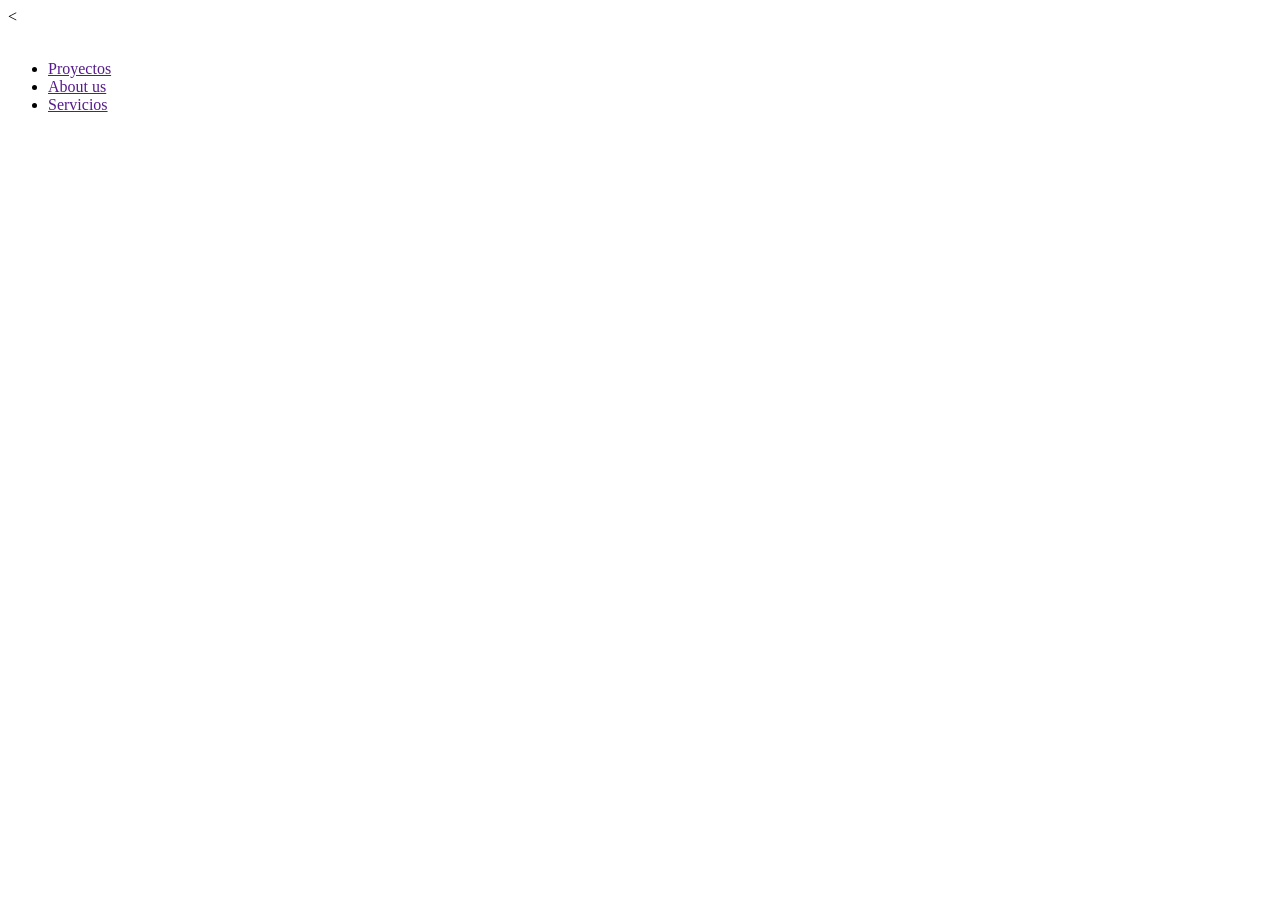
==== proyectos.html @ 9b1d8267 "Primer commit con lo que tengo de bocetos pero aún no completo" ====
<!DOCTYPE html>
<html lang="es">
<head>
	<<meta charset="UTF-8">
	<meta name="viewport" content="width=device-width, initial-scale=1.0">
	<meta name="author" content="Stephany Estevez, Nadine Mota">
	<meta name="description" content="">
	<meta name="keywords" content="">
	<title>Proyectos - Reformas Sebastian Estevez</title>
</head>
<body>
	<header>
		<div class="header-pc-uno">
			<div class="logo-pc-nav">
				<img src="" alt="">
			</div>
			<div class="header-pc-nav">
				<nav>
					<ul>
						<li><a href="">Proyectos</a></li>
						<li><a href="">About us</a></li>
						<li><a href="">Servicios</a></li>
					</ul>
				</nav>
			</div>
		</div>
		<div class="header-pc-dos">
			<h1></h1>
			<h2></h2>
		</div>
	</header>
	<main class="main main_proyectos">
		<div class="principal_proyectos principal_proyectos_uno">
			<div class="proyectos_antes_container">
				<h3></h3>
				<div></div>
			</div>
			<div class="proyectos_despues_container">
				<h3></h3>
				<div></div>
			</div>
		</div>
		<div class="principal_proyectos principal_proyectos_dos">
			<h3></h3>
			<div class="proyectos_proyectos_padre">
				<div>
					<div class="proyectos_proyects_hijos proyectos_proyects1"></div>
					<div class="proyectos_proyects_hijos proyectos_proyects2"></div>
				</div>
				<div>
					<div class="proyectos_proyects_hijos proyectos_proyects3"></div>
					<div class="proyectos_proyects_hijos proyectos_proyects4"></div>
				</div>
			</div>
		</div>
	</main>
	<footer>
		<div class="redes_sociales_footer">
			<a href=""></a>
			<a href=""></a>
			<a href=""></a>
		</div>
		<h4></h4>
		<div>
			
		</div>
		<p><small></small></p>
	</footer>
</body>
</html>
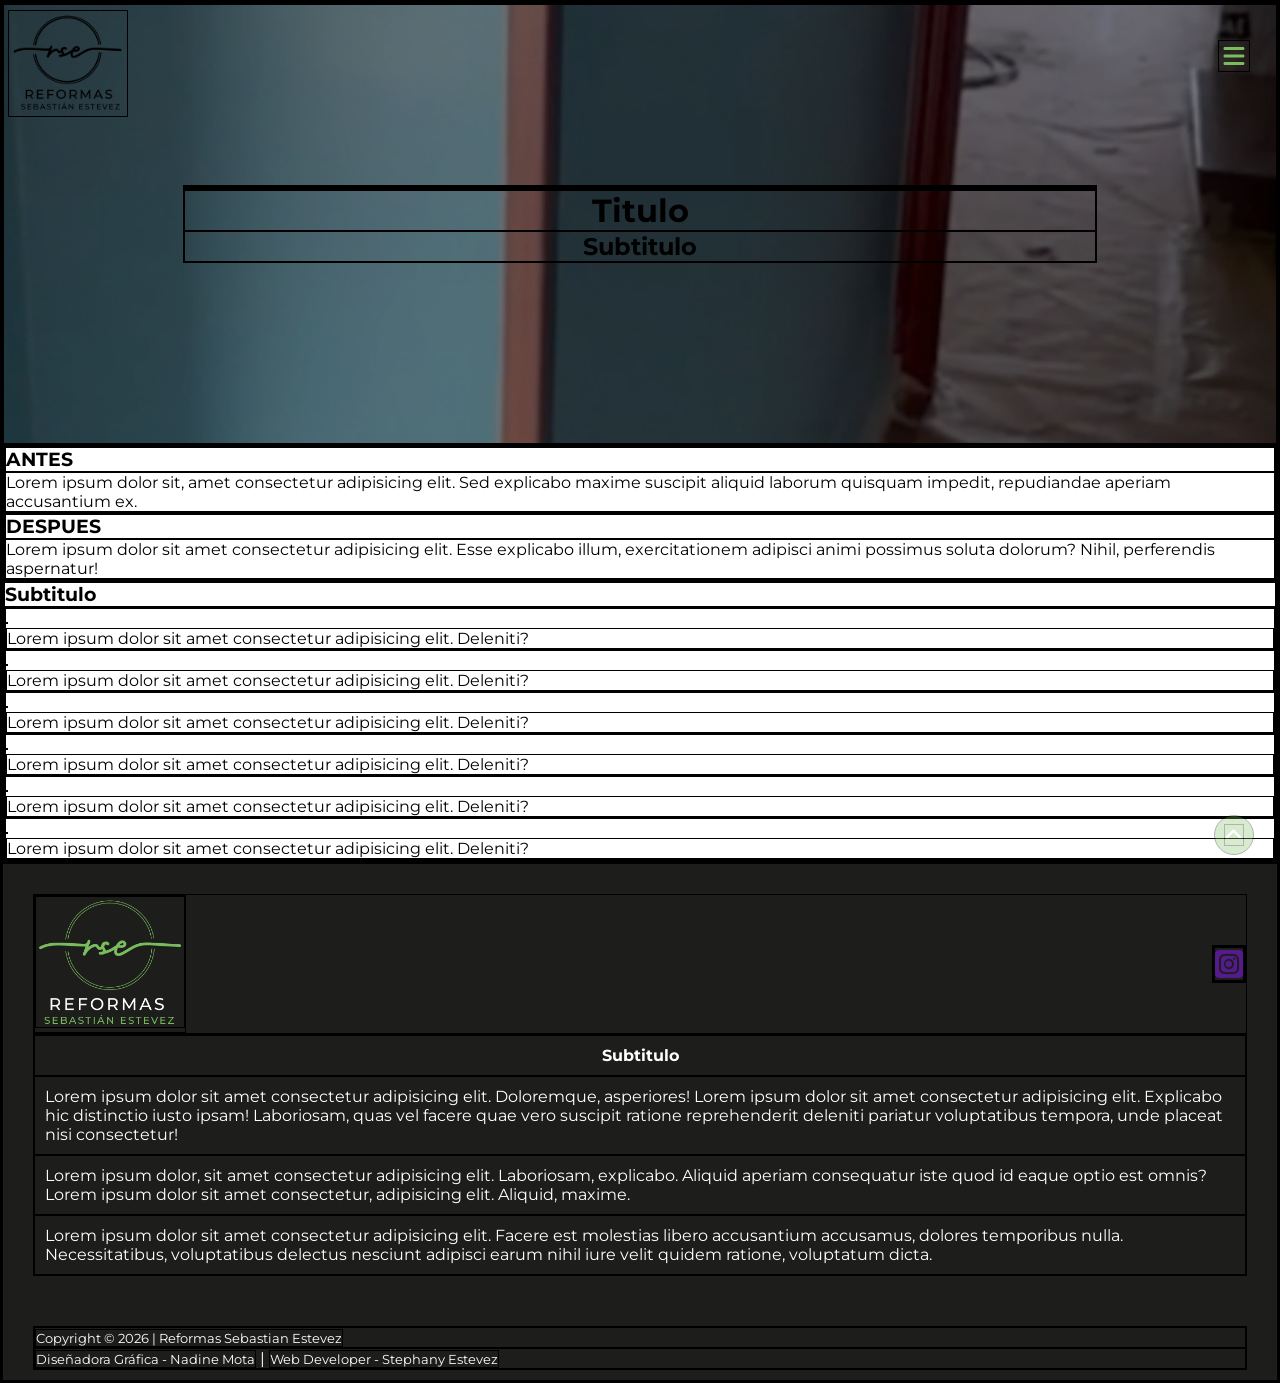
==== commit ffd06e87: "proyectos, ir verificando avance" ====
--- a/proyectos.html
+++ b/proyectos.html
@@ -1,70 +1,115 @@
 <!DOCTYPE html>
 <html lang="es">
 <head>
-	<<meta charset="UTF-8">
+	<meta charset="UTF-8">
 	<meta name="viewport" content="width=device-width, initial-scale=1.0">
 	<meta name="author" content="Stephany Estevez, Nadine Mota">
 	<meta name="description" content="">
 	<meta name="keywords" content="">
-	<title>Proyectos - Reformas Sebastian Estevez</title>
+	<title>Reformas Sebastian Estevez</title>
+	<link rel="stylesheet" href="./css/style.css">
+	<script src="https://code.jquery.com/jquery-3.7.1.min.js"></script>
+	<link rel="stylesheet" href="https://cdnjs.cloudflare.com/ajax/libs/font-awesome/6.5.0/css/all.min.css">
 </head>
 <body>
-	<header>
-		<div class="header-pc-uno">
-			<div class="logo-pc-nav">
+<!-- MENU MOVIL container -->
+<div class="menu_container">
+	<!-- Bars menu button -->
+	<svg class="bars" xmlns="http://www.w3.org/2000/svg" height="32" width="32" viewBox="0 0 640 640"><path d="M96 160C96 142.3 110.3 128 128 128L512 128C529.7 128 544 142.3 544 160C544 177.7 529.7 192 512 192L128 192C110.3 192 96 177.7 96 160zM96 320C96 302.3 110.3 288 128 288L512 288C529.7 288 544 302.3 544 320C544 337.7 529.7 352 512 352L128 352C110.3 352 96 337.7 96 320zM544 480C544 497.7 529.7 512 512 512L128 512C110.3 512 96 497.7 96 480C96 462.3 110.3 448 128 448L512 448C529.7 448 544 462.3 544 480z"/></svg>
+	<!-- Fin Bars menu button -->
+	<nav class="menu_movil">
+		<div class="header_de_menu">
+			<div class="logo_menu_container">
+				<img src="./img/logo/reformas-sebastian-estevez-logo.png" alt="Logo de Reformas Sebastian Estevez" class="logo_en_menu">
+				<svg class="times" xmlns="http://www.w3.org/2000/svg" height="32" width="32" viewBox="0 0 640 640"><path d="M183.1 137.4C170.6 124.9 150.3 124.9 137.8 137.4C125.3 149.9 125.3 170.2 137.8 182.7L275.2 320L137.9 457.4C125.4 469.9 125.4 490.2 137.9 502.7C150.4 515.2 170.7 515.2 183.2 502.7L320.5 365.3L457.9 502.6C470.4 515.1 490.7 515.1 503.2 502.6C515.7 490.1 515.7 469.8 503.2 457.3L365.8 320L503.1 182.6C515.6 170.1 515.6 149.8 503.1 137.3C490.6 124.8 470.3 124.8 457.8 137.3L320.5 274.7L183.1 137.4z"/></svg>
+			</div>
+		</div> <!-- fin header_de_menu -->
+		<ul class="lista_menu">
+			<li><a href="./index.html">Inicio</a></li>
+			<li><a href="./proyectos.html">Proyectos</a></li>
+			<li><a href="./aboutus.html">About us</a></li>
+			<li><a href="./servicios.html">Servicios</a></li>
+		</ul> <!-- fin lista_menu -->
+	</nav> <!-- fin menu_movil -->
+</div> <!-- fin menu_container -->
+<!-- FIN MENU MOVIL -->
+<!-- HEADER -->
+<header>
+	<div class="header-pc-uno">
+		<div class="logo-pc-nav">
+			<img src="./img/logo/logo-reformas-peq.png" alt="Logo de Reformas Sebastian Estevez">
+		</div>
+	</div>
+	<div class="header-pc-dos">
+		<h1>Titulo</h1>
+		<h2>Subtitulo</h2>
+	</div>
+	<video src="./multimedia/rse.mp4" poster="./multimedia/poster-header.png" loop autoplay muted></video>
+</header>
+<!-- FIN HEADER -->
+<!-- MAIN -->
+<main class="main main_proyectos">
+	<section class="section_proyectos_uno antes_despues_section">
+		<div class="antes_despues antes_main">
+			<h3>ANTES</h3>
+			<p>Lorem ipsum dolor sit, amet consectetur adipisicing elit. Sed explicabo maxime suscipit aliquid laborum quisquam impedit, repudiandae aperiam accusantium ex.</p>
+		</div>
+		<div class="antes_despues despues_main">
+			<h3>DESPUES</h3>
+			<p>Lorem ipsum dolor sit amet consectetur adipisicing elit. Esse explicabo illum, exercitationem adipisci animi possimus soluta dolorum? Nihil, perferendis aspernatur!</p>
+		</div>
+	</section>
+	<section class="section_proyectos_dos proyectos_section">
+		<h3>Subtitulo</h3>
+		<div class="proyectitos_container">
+			<div>
 				<img src="" alt="">
+				<p>Lorem ipsum dolor sit amet consectetur adipisicing elit. Deleniti?</p>
 			</div>
-			<div class="header-pc-nav">
-				<nav>
-					<ul>
-						<li><a href="">Proyectos</a></li>
-						<li><a href="">About us</a></li>
-						<li><a href="">Servicios</a></li>
-					</ul>
-				</nav>
+			<div>
+				<img src="" alt="">
+				<p>Lorem ipsum dolor sit amet consectetur adipisicing elit. Deleniti?</p>
+			</div>
+			<div>
+				<img src="" alt="">
+				<p>Lorem ipsum dolor sit amet consectetur adipisicing elit. Deleniti?</p>
+			</div>
+			<div>
+				<img src="" alt="">
+				<p>Lorem ipsum dolor sit amet consectetur adipisicing elit. Deleniti?</p>
+			</div>
+			<div>
+				<img src="" alt="">
+				<p>Lorem ipsum dolor sit amet consectetur adipisicing elit. Deleniti?</p>
+			</div>
+			<div>
+				<img src="" alt="">
+				<p>Lorem ipsum dolor sit amet consectetur adipisicing elit. Deleniti?</p>
 			</div>
 		</div>
-		<div class="header-pc-dos">
-			<h1></h1>
-			<h2></h2>
+	</section> <!-- fin principal_home principal_home_dos -->
+</main> <!-- fin main main_home -->
+<footer>
+	<div class="header_del_footer para_flex">
+		<div class="logo_de_footer">
+			<img src="./img/logo/logo-footer.png" alt="Logo de Reformas Sebastian Estevez" class="logo_footer">
 		</div>
-	</header>
-	<main class="main main_proyectos">
-		<div class="principal_proyectos principal_proyectos_uno">
-			<div class="proyectos_antes_container">
-				<h3></h3>
-				<div></div>
-			</div>
-			<div class="proyectos_despues_container">
-				<h3></h3>
-				<div></div>
-			</div>
-		</div>
-		<div class="principal_proyectos principal_proyectos_dos">
-			<h3></h3>
-			<div class="proyectos_proyectos_padre">
-				<div>
-					<div class="proyectos_proyects_hijos proyectos_proyects1"></div>
-					<div class="proyectos_proyects_hijos proyectos_proyects2"></div>
-				</div>
-				<div>
-					<div class="proyectos_proyects_hijos proyectos_proyects3"></div>
-					<div class="proyectos_proyects_hijos proyectos_proyects4"></div>
-				</div>
-			</div>
-		</div>
-	</main>
-	<footer>
 		<div class="redes_sociales_footer">
-			<a href=""></a>
-			<a href=""></a>
-			<a href=""></a>
-		</div>
-		<h4></h4>
-		<div>
-			
-		</div>
-		<p><small></small></p>
-	</footer>
+			<a href="" target="_blank" aria-label="Instagram"><i class="fa-brands fa-square-instagram"></i></a>
+		</div> <!-- fin redes_sociales_footer -->
+	</div>
+	<div class="texto_footer">
+		<h4>Subtitulo</h4>
+		<p>Lorem ipsum dolor sit amet consectetur adipisicing elit. Doloremque, asperiores! Lorem ipsum dolor sit amet consectetur adipisicing elit. Explicabo hic distinctio iusto ipsam! Laboriosam, quas vel facere quae vero suscipit ratione reprehenderit deleniti pariatur voluptatibus tempora, unde placeat nisi consectetur!</p>
+		<p>Lorem ipsum dolor, sit amet consectetur adipisicing elit. Laboriosam, explicabo. Aliquid aperiam consequatur iste quod id eaque optio est omnis? Lorem ipsum dolor sit amet consectetur, adipisicing elit. Aliquid, maxime.</p>
+		<p>Lorem ipsum dolor sit amet consectetur adipisicing elit. Facere est molestias libero accusantium accusamus, dolores temporibus nulla. Necessitatibus, voluptatibus delectus nesciunt adipisci earum nihil iure velit quidem ratione, voluptatum dicta.</p>
+	</div>
+	<div class="copy_content">
+		<p><small>Copyright &copy; 2026 | Reformas Sebastian Estevez</small></p>
+		<p><small>Diseñadora Gráfica - Nadine Mota</small> | <small>Web Developer - Stephany Estevez</small></p>
+	</div>
+</footer>
+<div class="boton_arriba"><i class="fa fa-angle-up"></i></div>
+<script src="./js/script.js"></script>
 </body>
 </html>
--- a/css/style.css
+++ b/css/style.css
@@ -0,0 +1,248 @@
+/*************************************/
+/**** * MOVIL y Generales total * ****/
+/*************************************/
+
+/************** TIPOGRAFÍA ***********/
+@import url('https://fonts.googleapis.com/css2?family=Montserrat:ital,wght@0,100..900;1,100..900&display=swap');
+.montserrat-<uniquifier> {
+    font-family: "Montserrat", sans-serif;
+    font-optical-sizing: auto;
+    font-weight: <weight>;
+    font-style: normal;
+}
+/*************************************/
+/*** * * * PALETA DE COLORES * * * ***/
+/*************************************/
+
+:root {
+    --color-oscuro1: #1d1d1b;
+    --color-oscuro2: #2c2c3b;
+    --color-claro: #fff;
+    --color-principal: #7abc5e;
+    --color-secundario: #dcb33e;
+    --color-hover-principal:
+    --color-hover-secundario:
+    --transparente: transparent;
+}
+/*************************************/
+/*** * * * * * * RESET * * * * * * ***/
+/*************************************/
+* {
+    margin: 0;
+    padding: 0;
+    border: 1px solid black;
+}
+*,
+*::after,
+*::before {
+    box-sizing: border-box;
+}
+/**************************************/
+/***** * * * * GENERALES * * * * ******/
+/**************************************/
+body {
+    font-family: 'Montserrat', sans-serif;
+}
+a {
+    text-decoration: none;
+}
+.para_flex {
+    display: flex;
+}
+/**************************************/
+/****** * * * * HEADER * * * * * ******/
+/**************************************/
+header {
+    position: relative;
+    padding: 180px;
+    text-align: center;
+    overflow: hidden;
+    background-color: #0007;
+}
+div.logo-pc-nav img {
+    width: 120px;
+    position: absolute;
+    top: 5px;
+    left: 5px;
+}
+video {
+    position: absolute;
+    top: 50%;
+    left: 50%;
+    transform: translateX(-50%) translateY(-50%);
+    z-index: -10;
+    min-width: 100%;
+    min-height: 50%;
+    background-color: var(--color-oscuro2);
+}
+/**************************************/
+/****** * * * * * MENU * * * * * ******/
+/**************************************/
+/**************   MOVIL   *************/
+
+/*     === bars y x (abrir y cerrar) === */
+svg.bars {
+    position: absolute;
+    right: 30px;
+    top: 40px;
+    z-index: 5;
+    cursor: pointer;
+    font-size: 1.8rem;
+}
+svg.times {
+    position: absolute;
+    right: 5px;
+    top: 5px;
+    z-index: 5;
+    cursor: pointer;
+    width: 100px;
+}
+.bars > path, .times > path {
+    fill: var(--color-principal);
+}
+svg.bars:hover > path, svg.times:hover > path {
+    transition: .5s;
+}
+/* === Menú movil lateral === */
+nav.menu_movil {
+    background-color: var(--color-oscuro2);
+    position: fixed;
+    top: 0;
+    bottom: 0;
+    left: -100%;
+    width: 100%;
+    height: 100vh;
+    transition: left 0.5s ease;
+    padding: 20px;
+    color: var(--color-claro);
+    z-index: 900;
+}
+nav.menu_movil.open {
+    left: 0;
+}
+.header_menu {
+    position: relative;
+}
+.logo_menu_container {
+    position: relative;
+    margin: auto;
+    text-align: center;
+}
+.logo_en_menu {
+    width: 150px;
+    margin: auto;
+    text-align: center;
+}
+nav > ul {
+    list-style: none;
+    display: flex;
+    flex-direction: column;
+    align-items: center;
+    gap: 20px;
+    margin-top: 50px;
+}
+nav > ul > li > a {
+    text-decoration: none;
+    color: var(--color-claro);
+    font-size: 1.1rem;
+}
+/**************************************/
+/****** * * * * * MAIN * * * * * ******/
+/**************************************/
+main > .principal_home_uno {
+    padding: 20px;
+    background-color: var(--color-oscuro2);
+}
+div.servicios_pack_main {
+    border: #1d1d1b 2px solid;
+    margin: 0 auto 0;
+    width: 80%;
+    height: auto;
+    padding: 20px;
+}
+div.servicios_pack_main > h3 {
+    color: var(--color-oscuro2);
+    font-size: 2.5rem;
+    margin-bottom: 20px;
+    text-align: center;
+}
+.reformas_pack, .limpieza_pack {
+    background-color: var(--color-secundario);
+}
+.paquetes_pack {
+    background-color: var(--color-principal);
+}
+div.principal_home_dos {
+    padding: 20px;
+}
+.contenedor_sub_text > h3 {
+    padding: 10px;
+    text-align: center;
+    font-size: 1.7rem;
+}
+.contenedor_sub_text > p {
+    padding: 10px;
+}
+footer {
+    background-color: var(--color-oscuro1);
+    color: var(--color-claro);
+    padding: 30px 30px 10px 30px;
+}
+.header_del_footer {
+    justify-content: space-between;
+    align-items: center;
+}
+.logo_footer {
+    width: 150px;
+    margin: auto;
+    text-align: center;
+}
+.redes_sociales_footer a {
+    display: block;
+}
+.fa-brands {
+    font-size: 2rem;
+}
+.texto_footer {
+    margin-bottom: 50px;
+}
+.texto_footer > h4 {
+    text-align: center;
+    padding: 10px;
+}
+.texto_footer > p {
+    padding: 10px;
+}
+
+
+
+
+
+/**************************************/
+/****** * * * BOTON ARRIBA * * * ******/
+/**************************************/
+div.boton_arriba {
+    position: fixed;
+    width: 40px;
+    height: 40px;
+    border-radius: 50%;
+    background-color: var(--color-principal);
+    cursor: pointer;
+    display: flex;
+    justify-content: center;
+    align-items: center;
+    bottom: 5%;
+    right: 2%;
+}
+div.boton_arriba:hover {
+    background-color: var(--color-oscuro2);
+    width: 50px;
+    height: 50px;
+}
+div.boton_arriba i {
+    font-size: 20px;
+    color: var(--color-claro);
+}
+div.boton_arriba:hover > i {
+    color: var(--color-principal);
+}
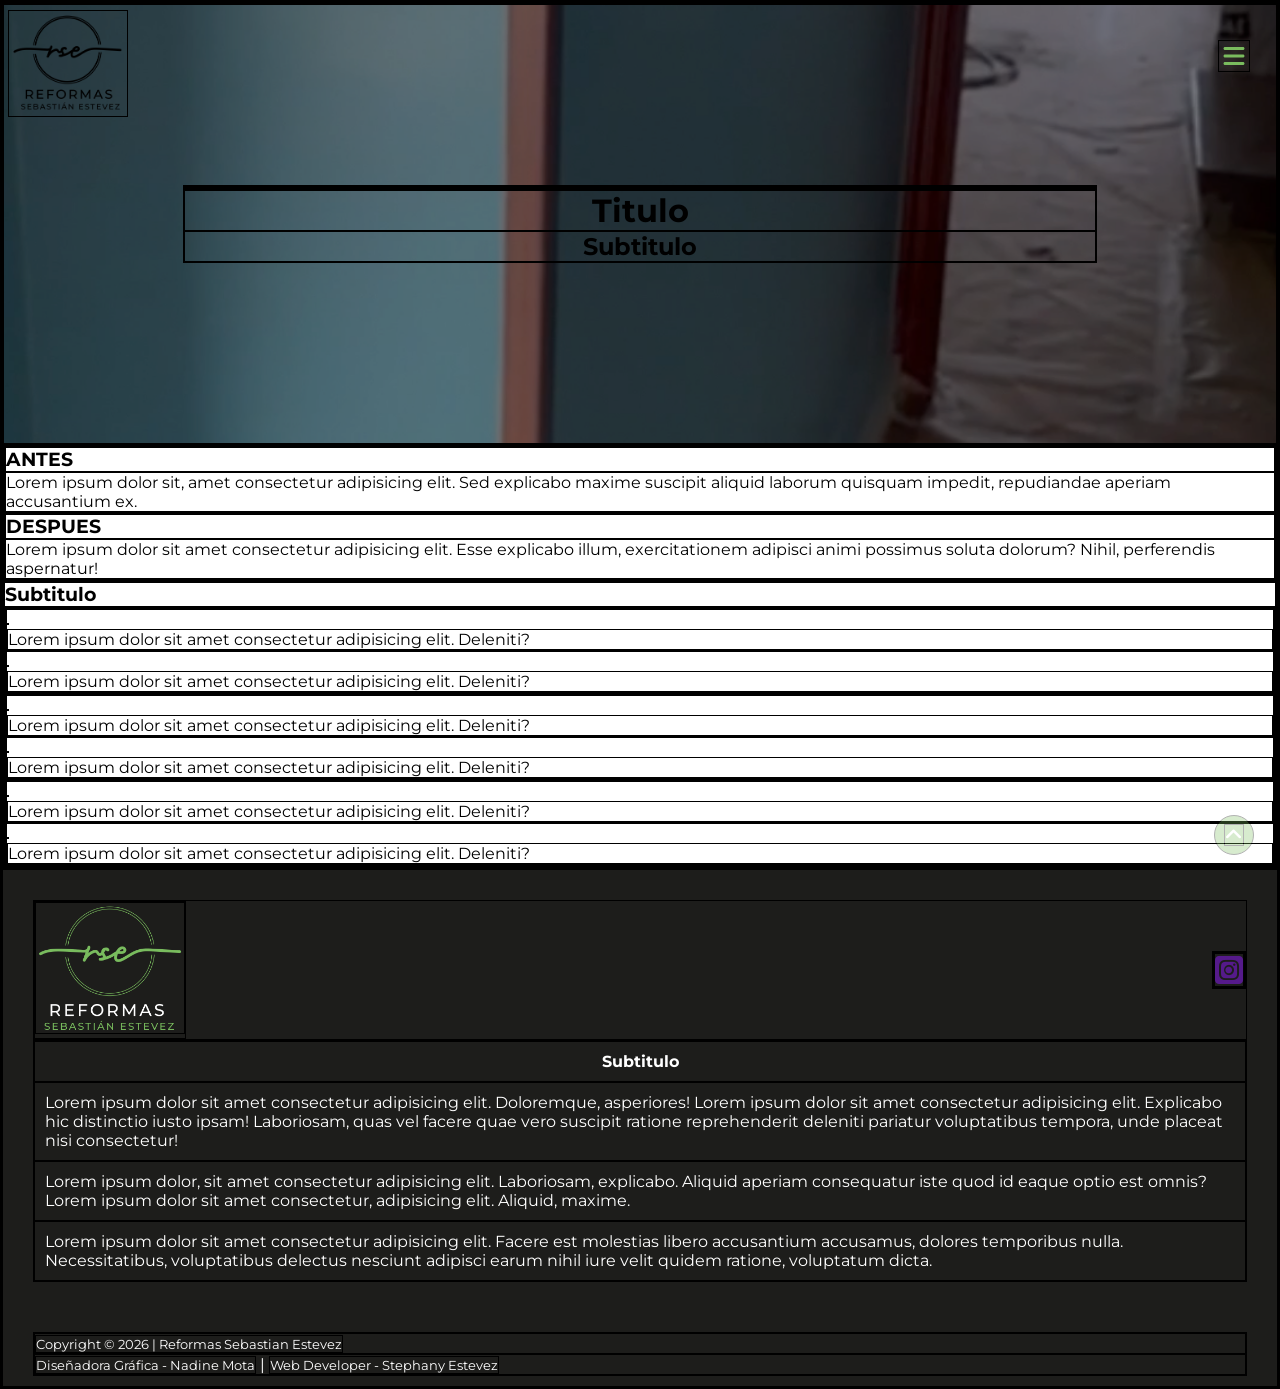
==== commit 4b6318e1: "actualizacion" ====
--- a/proyectos.html
+++ b/proyectos.html
@@ -61,30 +61,35 @@
 	</section>
 	<section class="section_proyectos_dos proyectos_section">
 		<h3>Subtitulo</h3>
-		<div class="proyectitos_container">
+		<div class="todos_proyectos_container">
 			<div>
-				<img src="" alt="">
-				<p>Lorem ipsum dolor sit amet consectetur adipisicing elit. Deleniti?</p>
+				<div>
+					<img src="" alt="">
+					<p>Lorem ipsum dolor sit amet consectetur adipisicing elit. Deleniti?</p>
+				</div>
+				<div>
+					<img src="" alt="">
+					<p>Lorem ipsum dolor sit amet consectetur adipisicing elit. Deleniti?</p>
+				</div>
 			</div>
 			<div>
-				<img src="" alt="">
-				<p>Lorem ipsum dolor sit amet consectetur adipisicing elit. Deleniti?</p>
-			</div>
-			<div>
-				<img src="" alt="">
-				<p>Lorem ipsum dolor sit amet consectetur adipisicing elit. Deleniti?</p>
-			</div>
-			<div>
-				<img src="" alt="">
-				<p>Lorem ipsum dolor sit amet consectetur adipisicing elit. Deleniti?</p>
-			</div>
-			<div>
-				<img src="" alt="">
-				<p>Lorem ipsum dolor sit amet consectetur adipisicing elit. Deleniti?</p>
-			</div>
-			<div>
-				<img src="" alt="">
-				<p>Lorem ipsum dolor sit amet consectetur adipisicing elit. Deleniti?</p>
+				<div>
+					<img src="" alt="">
+					<p>Lorem ipsum dolor sit amet consectetur adipisicing elit. Deleniti?</p>
+				</div>
+				<div>
+					<img src="" alt="">
+					<p>Lorem ipsum dolor sit amet consectetur adipisicing elit. Deleniti?</p>
+				</div>
+			</div><div>
+				<div>
+					<img src="" alt="">
+					<p>Lorem ipsum dolor sit amet consectetur adipisicing elit. Deleniti?</p>
+				</div>
+				<div>
+					<img src="" alt="">
+					<p>Lorem ipsum dolor sit amet consectetur adipisicing elit. Deleniti?</p>
+				</div>
 			</div>
 		</div>
 	</section> <!-- fin principal_home principal_home_dos -->
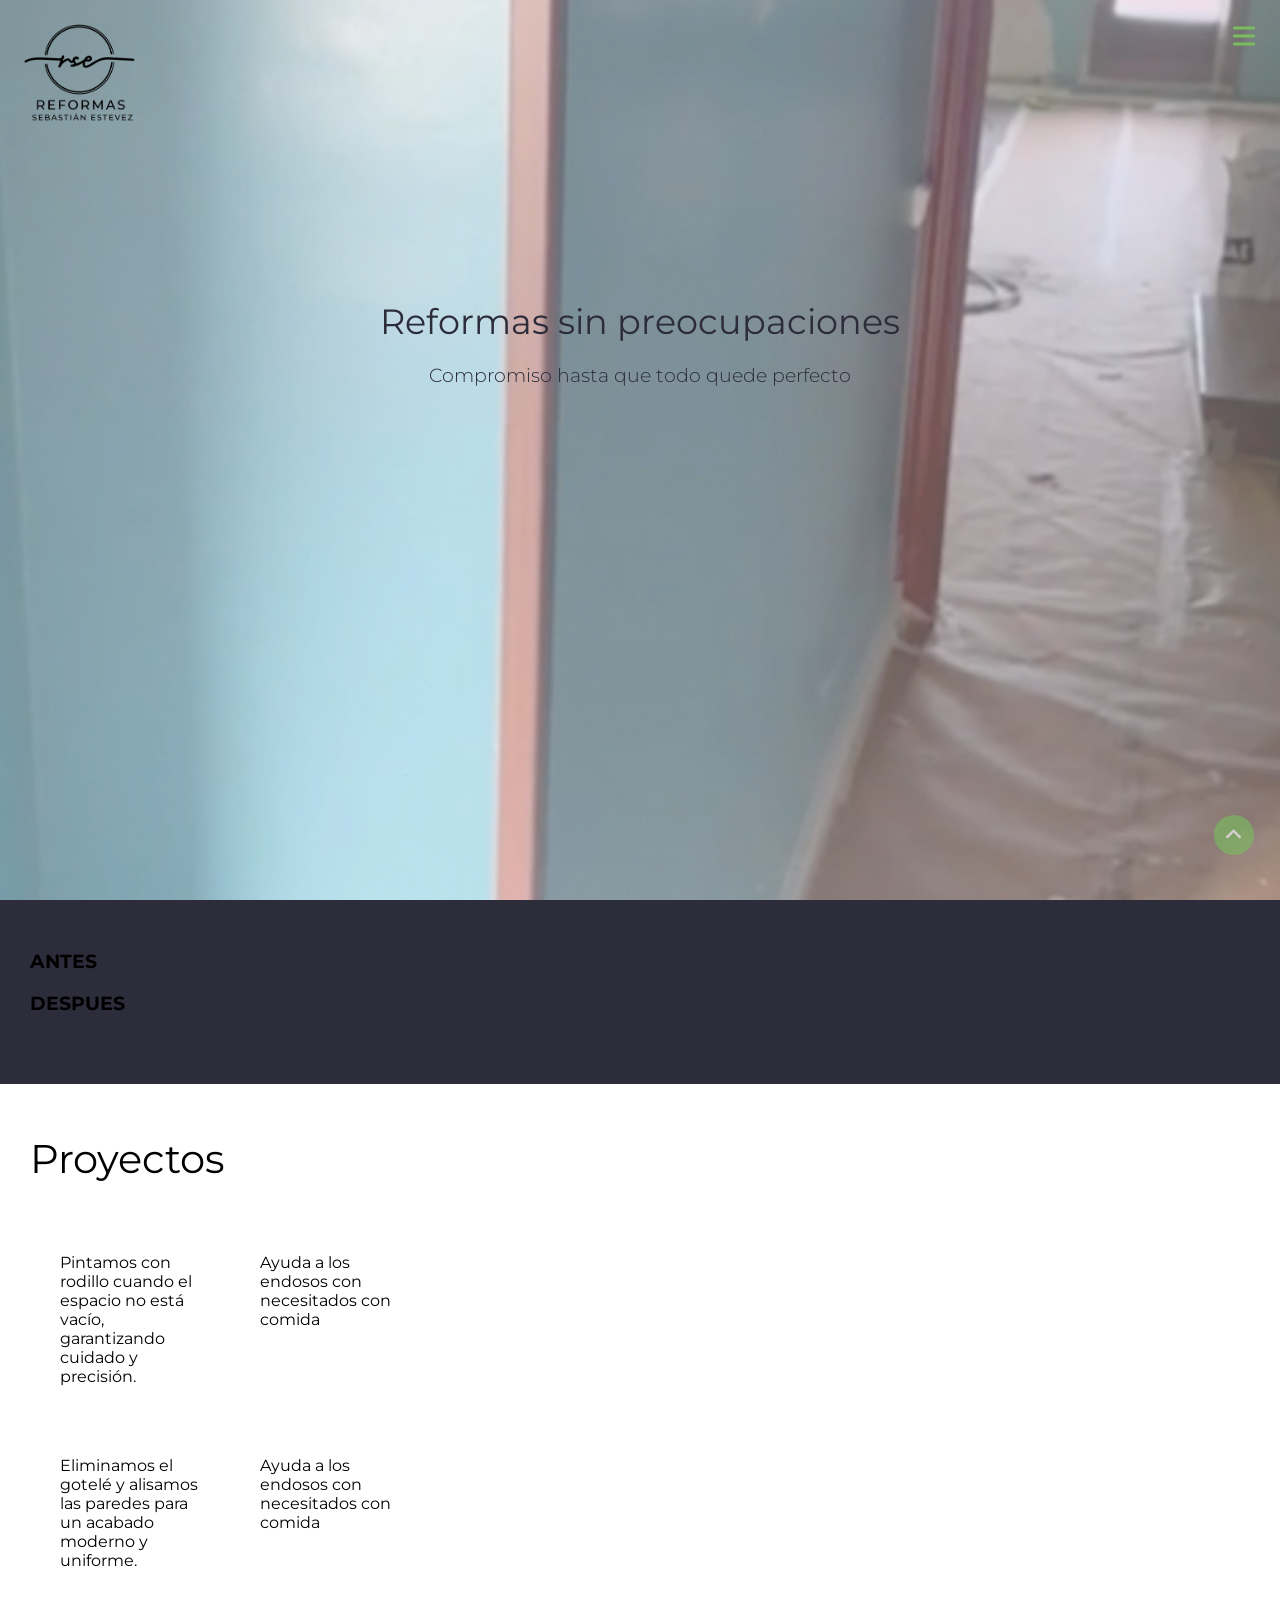
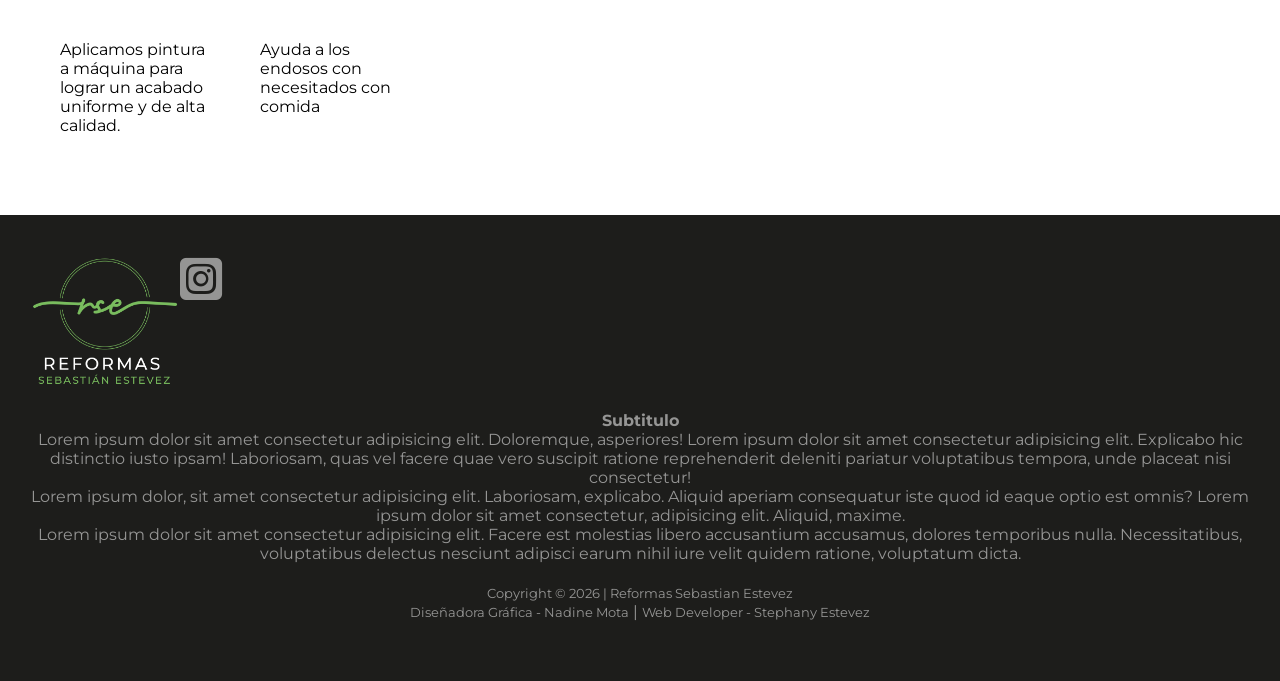
==== commit 9e9433cd: "fin index, pero faltan detalles. Proyectos empezado, falta informacion y mas cosas" ====
--- a/proyectos.html
+++ b/proyectos.html
@@ -20,29 +20,30 @@
 	<nav class="menu_movil">
 		<div class="header_de_menu">
 			<div class="logo_menu_container">
-				<img src="./img/logo/reformas-sebastian-estevez-logo.png" alt="Logo de Reformas Sebastian Estevez" class="logo_en_menu">
+				<a href="./index.html"><img src="./img/logo/reformas-sebastian-estevez-logo.png" alt="Logo de Reformas Sebastian Estevez" class="logo_en_menu"></a>
 				<svg class="times" xmlns="http://www.w3.org/2000/svg" height="32" width="32" viewBox="0 0 640 640"><path d="M183.1 137.4C170.6 124.9 150.3 124.9 137.8 137.4C125.3 149.9 125.3 170.2 137.8 182.7L275.2 320L137.9 457.4C125.4 469.9 125.4 490.2 137.9 502.7C150.4 515.2 170.7 515.2 183.2 502.7L320.5 365.3L457.9 502.6C470.4 515.1 490.7 515.1 503.2 502.6C515.7 490.1 515.7 469.8 503.2 457.3L365.8 320L503.1 182.6C515.6 170.1 515.6 149.8 503.1 137.3C490.6 124.8 470.3 124.8 457.8 137.3L320.5 274.7L183.1 137.4z"/></svg>
 			</div>
 		</div> <!-- fin header_de_menu -->
 		<ul class="lista_menu">
 			<li><a href="./index.html">Inicio</a></li>
 			<li><a href="./proyectos.html">Proyectos</a></li>
+			<li><a href="./servicios.html">Servicios</a></li>
 			<li><a href="./aboutus.html">About us</a></li>
-			<li><a href="./servicios.html">Servicios</a></li>
+			<li><a href="./aboutus.html">Contácto</a></li>
 		</ul> <!-- fin lista_menu -->
 	</nav> <!-- fin menu_movil -->
 </div> <!-- fin menu_container -->
 <!-- FIN MENU MOVIL -->
 <!-- HEADER -->
 <header>
-	<div class="header-pc-uno">
+	<div class="header_top">
 		<div class="logo-pc-nav">
 			<img src="./img/logo/logo-reformas-peq.png" alt="Logo de Reformas Sebastian Estevez">
 		</div>
 	</div>
-	<div class="header-pc-dos">
-		<h1>Titulo</h1>
-		<h2>Subtitulo</h2>
+	<div class="header_titulo">
+		<h1>Reformas sin preocupaciones</h1>
+		<h2>Compromiso hasta que todo quede perfecto</h2>
 	</div>
 	<video src="./multimedia/rse.mp4" poster="./multimedia/poster-header.png" loop autoplay muted></video>
 </header>
@@ -52,46 +53,57 @@
 	<section class="section_proyectos_uno antes_despues_section">
 		<div class="antes_despues antes_main">
 			<h3>ANTES</h3>
-			<p>Lorem ipsum dolor sit, amet consectetur adipisicing elit. Sed explicabo maxime suscipit aliquid laborum quisquam impedit, repudiandae aperiam accusantium ex.</p>
+			<img src="" alt="">
 		</div>
 		<div class="antes_despues despues_main">
 			<h3>DESPUES</h3>
-			<p>Lorem ipsum dolor sit amet consectetur adipisicing elit. Esse explicabo illum, exercitationem adipisci animi possimus soluta dolorum? Nihil, perferendis aspernatur!</p>
+			<img src="" alt="">
 		</div>
 	</section>
 	<section class="section_proyectos_dos proyectos_section">
-		<h3>Subtitulo</h3>
-		<div class="todos_proyectos_container">
-			<div>
-				<div>
-					<img src="" alt="">
-					<p>Lorem ipsum dolor sit amet consectetur adipisicing elit. Deleniti?</p>
-				</div>
-				<div>
-					<img src="" alt="">
-					<p>Lorem ipsum dolor sit amet consectetur adipisicing elit. Deleniti?</p>
-				</div>
+		<h3>Proyectos</h3>
+		<ul class="todos_proyectos_container">
+			<div class="proyectos_par proyecto_par_1">
+				<li class="proyecto_foto_info">
+					<img src="img/proyectos/imagen_proyecto1.png" alt="">
+					<p>Pintamos con rodillo cuando el espacio no está vacío, garantizando cuidado y precisión.</p>
+				</li>
+				<!-- fin proyecto_foto_info -->
+				<li class="proyecto_foto_info">
+					<img src="img/proyectos/imagen_proyecto2.png" alt="">
+					<p>Ayuda a los endosos con necesitados con comida </p>
+				</li>
+				<!-- fin proyecto_foto_info -->
 			</div>
-			<div>
-				<div>
-					<img src="" alt="">
-					<p>Lorem ipsum dolor sit amet consectetur adipisicing elit. Deleniti?</p>
-				</div>
-				<div>
-					<img src="" alt="">
-					<p>Lorem ipsum dolor sit amet consectetur adipisicing elit. Deleniti?</p>
-				</div>
-			</div><div>
-				<div>
-					<img src="" alt="">
-					<p>Lorem ipsum dolor sit amet consectetur adipisicing elit. Deleniti?</p>
-				</div>
-				<div>
-					<img src="" alt="">
-					<p>Lorem ipsum dolor sit amet consectetur adipisicing elit. Deleniti?</p>
-				</div>
+			<!-- fin proyectos_par -->
+			<div class="proyectos_par proyecto_par_2">
+				<li class="proyecto_foto_info">
+					<img src="img/proyectos/imagen_proyecto3.png" alt="">
+					<p>Eliminamos el gotelé y alisamos las paredes para un acabado moderno y uniforme.</p>
+				</li>
+				<!-- fin proyecto_foto_info -->
+				<li class="proyecto_foto_info">
+					<img src="img/proyectos/imagen_proyecto4.png" alt="">
+					<p>Ayuda a los endosos con necesitados con comida </p>
+				</li>
+				<!-- fin proyecto_foto_info -->
 			</div>
-		</div>
+			<!-- fin proyectos_par -->
+			<div class="proyectos_par proyecto_par_3">
+				<li class="proyecto_foto_info">
+					<img src="img/proyectos/imagen_proyecto5.png" alt="">
+					<p>Aplicamos pintura a máquina para lograr un acabado uniforme y de alta calidad.</p>
+				</li>
+				<!-- fin proyecto_foto_info -->
+				<li class="proyecto_foto_info">
+					<img src="img/proyectos/imagen_proyecto6.png" alt="">
+					<p>Ayuda a los endosos con necesitados con comida </p>
+				</li>
+				<!-- fin proyecto_foto_info -->
+			</div>
+			<!-- fin proyectos_par -->
+		</ul>
+		<!-- fin todos_proyectos_container -->
 	</section> <!-- fin principal_home principal_home_dos -->
 </main> <!-- fin main main_home -->
 <footer>
--- a/css/style.css
+++ b/css/style.css
@@ -13,11 +13,11 @@
 /*************************************/
 /*** * * * PALETA DE COLORES * * * ***/
 /*************************************/
-
 :root {
     --color-oscuro1: #1d1d1b;
     --color-oscuro2: #2c2c3b;
     --color-claro: #fff;
+    --color-claro-opaco: #fff8;
     --color-principal: #7abc5e;
     --color-secundario: #dcb33e;
     --color-hover-principal:
@@ -30,7 +30,7 @@
 * {
     margin: 0;
     padding: 0;
-    border: 1px solid black;
+    
 }
 *,
 *::after,
@@ -54,16 +54,28 @@
 /**************************************/
 header {
     position: relative;
-    padding: 180px;
+    padding: 300px 30px;
     text-align: center;
     overflow: hidden;
-    background-color: #0007;
+    background-color: #fff5;
+    min-height: 100vh;
 }
 div.logo-pc-nav img {
     width: 120px;
     position: absolute;
-    top: 5px;
-    left: 5px;
+    top: 20px;
+    left: 20px;
+}
+.header_titulo h1 {
+    font-size: 2.2rem;
+    color: var(--color-oscuro2);
+    font-weight: 400;
+    margin-bottom: 20px;
+}
+.header_titulo h2 {
+    font-size: 1.2rem;
+    color: var(--color-oscuro2);
+    font-weight: 300;
 }
 video {
     position: absolute;
@@ -83,8 +95,8 @@
 /*     === bars y x (abrir y cerrar) === */
 svg.bars {
     position: absolute;
-    right: 30px;
-    top: 40px;
+    right: 20px;
+    top: 20px;
     z-index: 5;
     cursor: pointer;
     font-size: 1.8rem;
@@ -146,73 +158,225 @@
     color: var(--color-claro);
     font-size: 1.1rem;
 }
-/**************************************/
-/****** * * * * * MAIN * * * * * ******/
-/**************************************/
-main > .principal_home_uno {
-    padding: 20px;
+/****************************************/
+/****** * * * * index.html * * * * ******/
+/****************************************/
+
+/*************** MAIN *****************/
+/****** * * * SECCION UNO * * * *******/
+section.principal_home_uno {
+    padding: 60px 30px;
     background-color: var(--color-oscuro2);
 }
 div.servicios_pack_main {
-    border: #1d1d1b 2px solid;
+    position: relative;
     margin: 0 auto 0;
     width: 80%;
     height: auto;
-    padding: 20px;
+    padding: 50px 30px;
+    margin-bottom: 15px;
+    transition: .5s;
+    color: var(--color-claro-opaco);
+    font-weight: 400;
+}
+div.servicios_pack_main:hover {
+    transform: scale(1.2);
+    cursor: pointer;
+    z-index: 10;
 }
 div.servicios_pack_main > h3 {
-    color: var(--color-oscuro2);
+    color: var(--color-claro);
     font-size: 2.5rem;
+    font-weight: 100;
     margin-bottom: 20px;
     text-align: center;
 }
-.reformas_pack, .limpieza_pack {
-    background-color: var(--color-secundario);
+.reformas_pack {
+    border: 3px solid #fff1;
+    border-radius: 20px;
+    background-image: radial-gradient(circle at 50% 10%,rgba(220, 179, 62, 0.6) 0%,
+    rgba(220, 179, 62, 0.4) 20%,
+    rgba(220, 179, 62, 0.25) 35%,
+    rgba(220, 179, 62, 0.12) 50%,
+    rgba(220, 179, 62, 0.05) 65%,
+    transparent 80%);
+    backdrop-filter: blur(20px);
+    -webkit-backdrop-filter: blur(20px);
+    box-shadow:
+    0 8px 32px rgba(0, 0, 0, 0.3),
+    inset 0 0 20px rgba(255, 255, 255, 0.07);
 }
 .paquetes_pack {
-    background-color: var(--color-principal);
-}
-div.principal_home_dos {
-    padding: 20px;
+    border: 3px solid #fff1;
+    border-radius: 20px;
+    background-image: radial-gradient(circle at center,rgba(122, 188, 94, 0.6) 0%,
+    rgba(122, 188, 94, 0.4) 20%,
+    rgba(122, 188, 94, 0.25) 35%,
+    rgba(122, 188, 94, 0.12) 50%,
+    rgba(122, 188, 94, 0.05) 65%,
+    transparent 80%);
+    backdrop-filter: blur(20px);
+    -webkit-backdrop-filter: blur(20px);
+    box-shadow:
+    0 8px 32px rgba(0, 0, 0, 0.3),
+    inset 0 0 20px rgba(255, 255, 255, 0.07);
+}
+.limpieza_pack {
+    border: 3px solid #fff1;
+    border-radius: 20px;
+    background-image: radial-gradient(circle at 50% 90%,rgba(220, 179, 62, 0.6) 0%,
+    rgba(220, 179, 62, 0.4) 20%,
+    rgba(220, 179, 62, 0.25) 35%,
+    rgba(220, 179, 62, 0.12) 50%,
+    rgba(220, 179, 62, 0.05) 65%,
+    transparent 80%);
+    backdrop-filter: blur(20px);
+    -webkit-backdrop-filter: blur(20px);
+    box-shadow:
+    0 8px 32px rgba(0, 0, 0, 0.3),
+    inset 0 0 20px rgba(255, 255, 255, 0.07);
+}
+/**************************************/
+/****** * * * SECCION DOS * * * *******/
+/**************************************/
+section.principal_home_dos {
+    padding: 50px 30px;
+    background-color: var(--color-claro);
 }
 .contenedor_sub_text > h3 {
     padding: 10px;
     text-align: center;
-    font-size: 1.7rem;
+    font-size: 3rem;
+    font-weight: 400;
 }
 .contenedor_sub_text > p {
     padding: 10px;
-}
+    font-size: 1.5rem;
+    font-weight: 200;
+    margin-bottom: 10px;
+}
+/**************************************/
+/**** * * * * * FOOTER * * * * ********/
+/**************************************/
+/**************************************/
+/********** General y logo ************/
 footer {
     background-color: var(--color-oscuro1);
-    color: var(--color-claro);
-    padding: 30px 30px 10px 30px;
-}
-.header_del_footer {
-    justify-content: space-between;
+    color: var(--color-claro-opaco);
+    padding: 40px 30px;
     align-items: center;
+    text-align: center;
+}
+footer > div {
+    margin-bottom: 20px;
+}
+.logo_footer_container {
+    text-align: center;
 }
 .logo_footer {
     width: 150px;
     margin: auto;
     text-align: center;
 }
+.descripcion_footer > p {
+    padding: 10px;
+}
+/**************************************/
+/************ MENU FOOTER *************/
+.menu_footer > p {
+    font-size: 1.5rem;
+    margin-bottom: 10px;
+}
+.menu_footer > ul {
+    list-style: none;
+    display: flex;
+    justify-content: center;
+    align-items: center;
+    gap: 20px;
+}
+.menu_footer a {
+    text-decoration: none;
+    color: var(--color-claro-opaco);
+    font-size: 1.1rem;
+}
+/**************************************/
+/************** CONTACTO **************/
+.contacto_footer a {
+    text-decoration: none;
+    color: var(--color-claro-opaco);
+}
+/**************************************/
+/*********** REDES SOCIALES ***********/
+.redes_sociales_footer {
+    display: flex;
+    justify-content: center;
+    gap: 20px;
+}
 .redes_sociales_footer a {
     display: block;
 }
 .fa-brands {
-    font-size: 2rem;
-}
-.texto_footer {
-    margin-bottom: 50px;
-}
-.texto_footer > h4 {
-    text-align: center;
-    padding: 10px;
-}
-.texto_footer > p {
-    padding: 10px;
-}
+    color: var(--color-claro-opaco);
+    font-size: 3rem;
+}
+/**************************************/
+/************** LEGAL *****************/
+.footer_legal a {
+    text-decoration: none;
+    color: var(--color-claro-opaco);
+}
+/****************************************/
+
+
+/****************************************/
+/****** * * * proyectos.html * * * ******/
+/****************************************/
+.section_proyectos_uno {
+    padding: 50px 30px;
+    background-color: var(--color-oscuro2);
+}
+/****************************************/
+/*****************************/
+/****************************************/
+.section_proyectos_dos {
+    padding: 50px 30px;
+    background-color: var(--color-claro);
+}
+.section_proyectos_dos > h3 {
+    font-size: 2.5rem;
+    font-weight: 400;
+    margin-bottom: 20px;
+}
+.todos_proyectos_container {
+    display: flex;
+    flex-direction: column;
+    gap: 50px;
+    list-style: none;
+    padding: 30px;
+}
+.proyectos_par {
+    display: flex;
+    gap: 50px;
+}
+.proyectos_par p {
+    display: inline-block;
+    max-width: 150px;
+}
+.proyectos_par img {
+    max-height: 150px;
+    max-width: 150px;
+    border-radius: 10px;
+}
+.proyecto_foto_info {
+    display: flex;
+    gap: 20px;
+    flex-direction: column;
+}
+
+
+
+
+
 
 
 
@@ -245,4 +409,37 @@
 }
 div.boton_arriba:hover > i {
     color: var(--color-principal);
+}
+@media (min-width: 768px) {
+
+
+
+
+
+
+
+
+
+
+
+
+
+
+
+
+
+
+
+
+
+
+
+
+
+
+
+
+
+
+    
 }
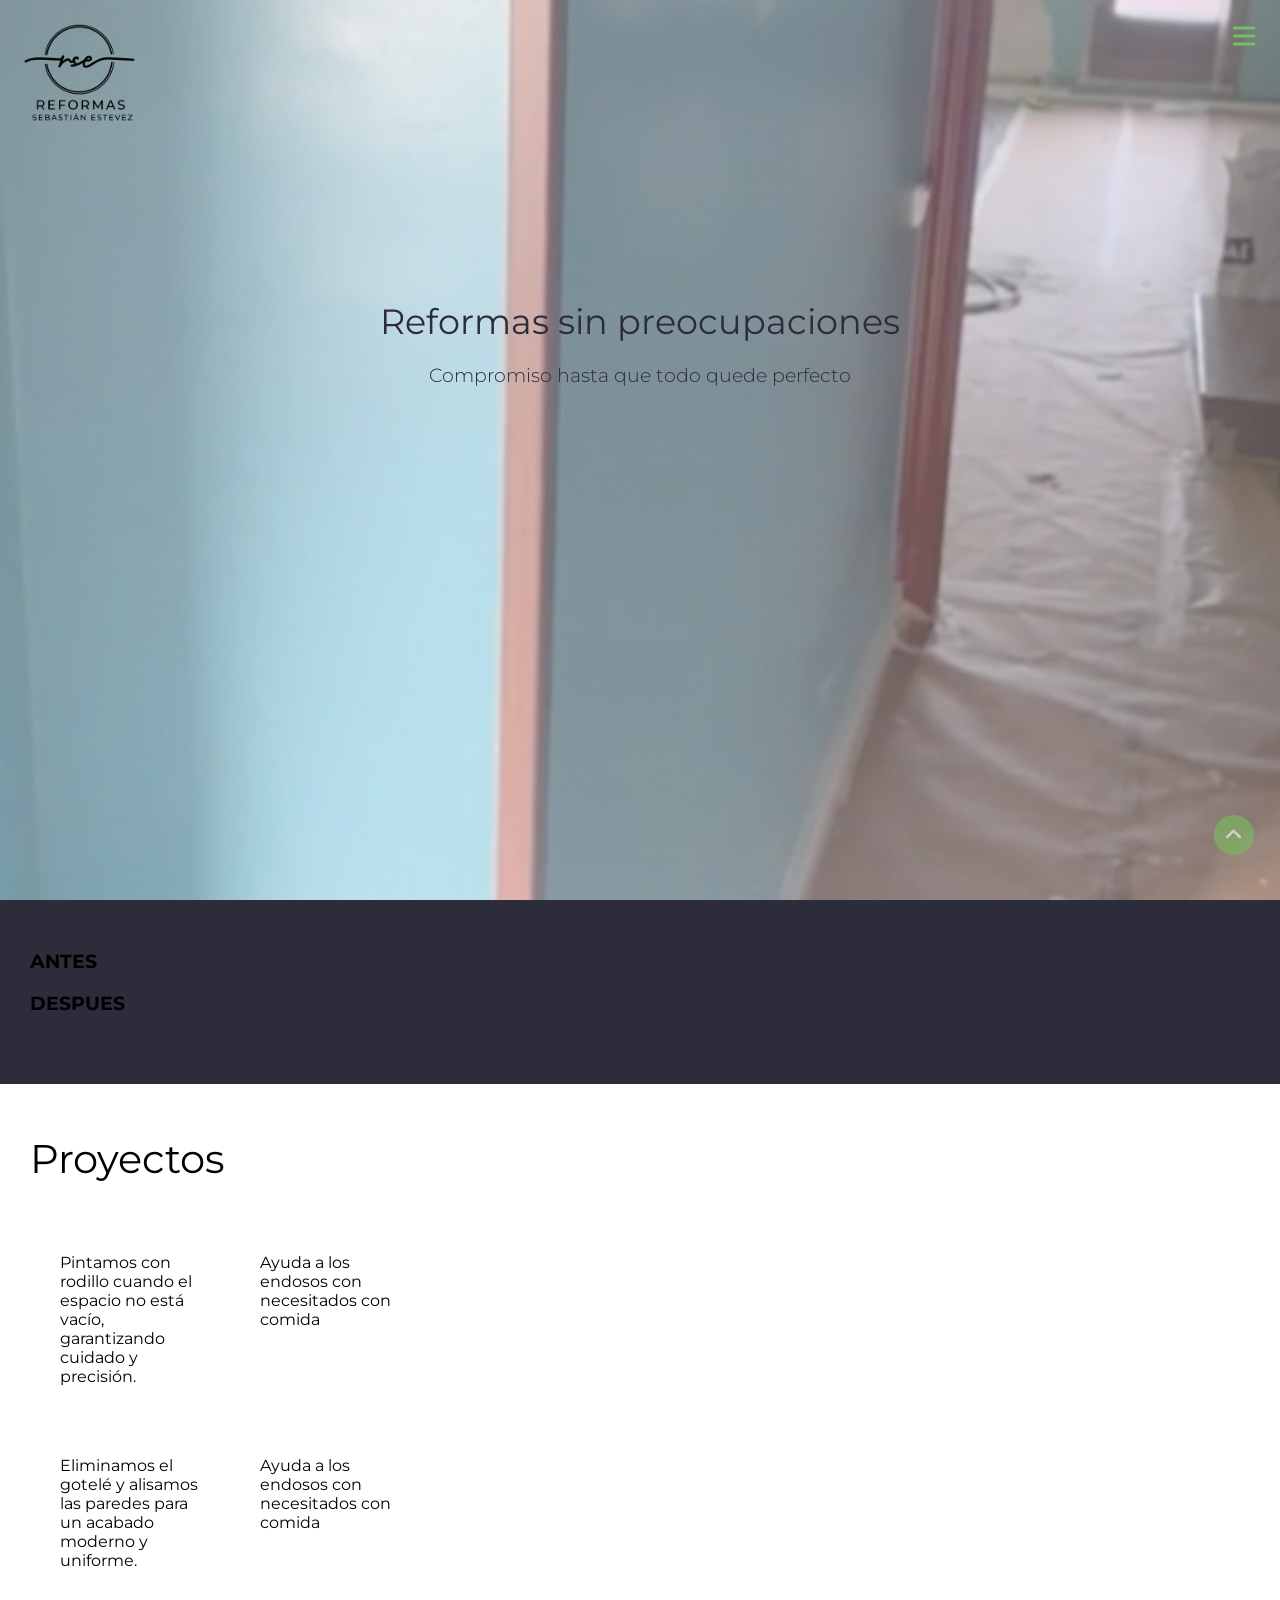
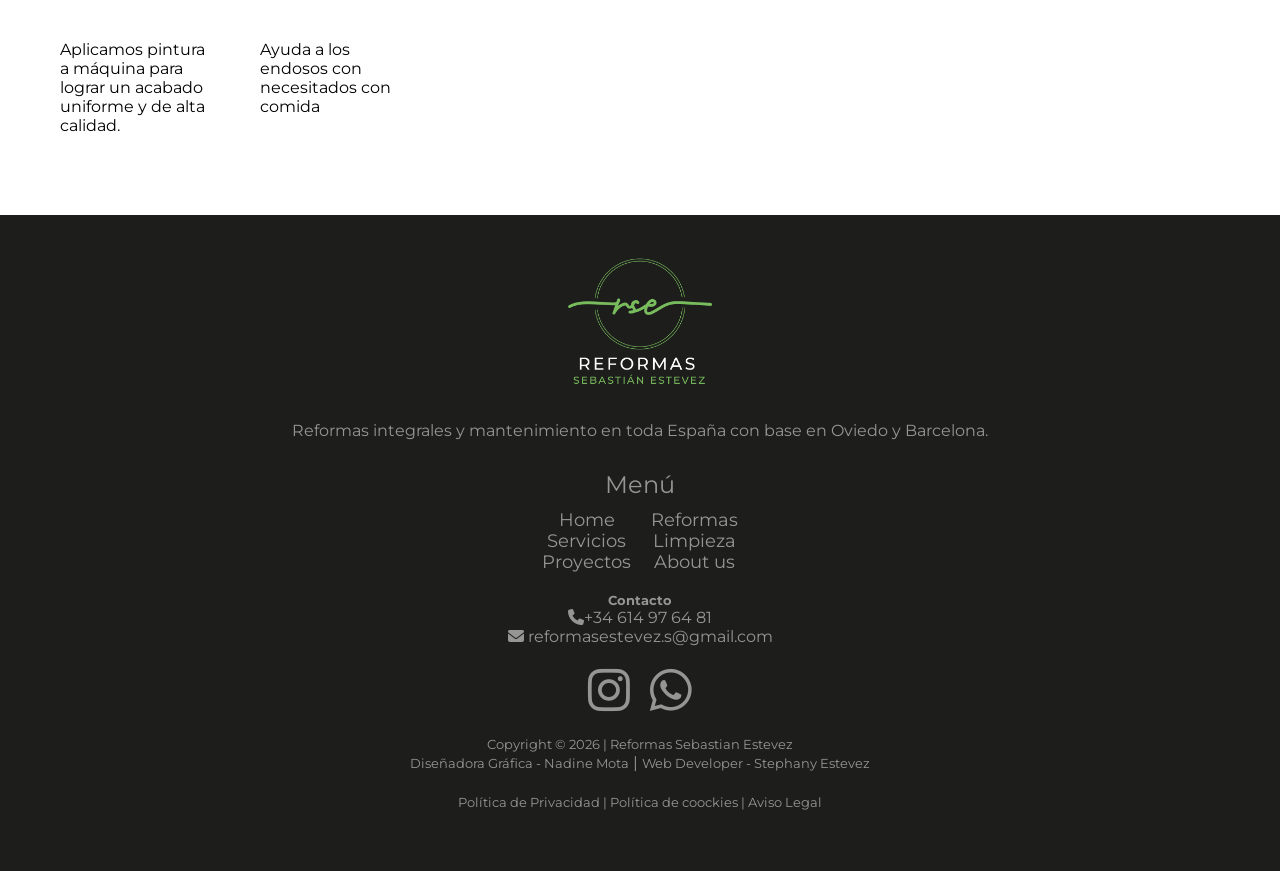
==== commit 8c85b99a: "footer de proyectos actualizado, hay que actualizar imagenes para que pesen menos" ====
--- a/proyectos.html
+++ b/proyectos.html
@@ -107,24 +107,62 @@
 	</section> <!-- fin principal_home principal_home_dos -->
 </main> <!-- fin main main_home -->
 <footer>
-	<div class="header_del_footer para_flex">
-		<div class="logo_de_footer">
-			<img src="./img/logo/logo-footer.png" alt="Logo de Reformas Sebastian Estevez" class="logo_footer">
-		</div>
-		<div class="redes_sociales_footer">
-			<a href="" target="_blank" aria-label="Instagram"><i class="fa-brands fa-square-instagram"></i></a>
-		</div> <!-- fin redes_sociales_footer -->
+<!-- logo_de_footer -->
+	<div class="logo_footer_container">
+		<img src="./img/logo/logo-footer.png" alt="Logo de Reformas Sebastian Estevez" class="logo_footer">
 	</div>
-	<div class="texto_footer">
-		<h4>Subtitulo</h4>
-		<p>Lorem ipsum dolor sit amet consectetur adipisicing elit. Doloremque, asperiores! Lorem ipsum dolor sit amet consectetur adipisicing elit. Explicabo hic distinctio iusto ipsam! Laboriosam, quas vel facere quae vero suscipit ratione reprehenderit deleniti pariatur voluptatibus tempora, unde placeat nisi consectetur!</p>
-		<p>Lorem ipsum dolor, sit amet consectetur adipisicing elit. Laboriosam, explicabo. Aliquid aperiam consequatur iste quod id eaque optio est omnis? Lorem ipsum dolor sit amet consectetur, adipisicing elit. Aliquid, maxime.</p>
-		<p>Lorem ipsum dolor sit amet consectetur adipisicing elit. Facere est molestias libero accusantium accusamus, dolores temporibus nulla. Necessitatibus, voluptatibus delectus nesciunt adipisci earum nihil iure velit quidem ratione, voluptatum dicta.</p>
+<!-- fin logo_de_footer -->
+<!-- descripcion_footer -->
+	<div class="descripcion_footer">
+		<p>Reformas integrales y mantenimiento en toda España con base en Oviedo y Barcelona.</p>
 	</div>
+<!-- fin descripcion_footer -->
+<!-- menu_footer -->
+	<div class="menu_footer">
+		<p>Menú</p>
+		<ul>
+			<div>
+				<li><a href="">Home</a></li>
+				<li><a href="">Servicios</a></li>
+				<li><a href="">Proyectos</a></li>
+			</div>
+			<div>
+				<li><a href="">Reformas</a></li>
+				<li><a href="">Limpieza</a></li>
+				<li><a href="">About us</a></li>
+			</div>
+		</ul>
+
+	</div>
+<!-- fin menu_footer -->
+<!-- contacto_footer -->
+	<div class="contacto_footer">
+		<h5>Contacto</h5>
+		<p><i class="fa-solid fa-phone"></i><a href="tel:+34614976481">+34 614 97 64 81</a></p>
+		<p class="correo_footer"><i class="fa-solid fa-envelope"></i><a href="mailto:reformasestevez.s@gmail.com"> reformasestevez.s@gmail.com</a></p>
+	</div>
+<!-- fin contacto_footer -->
+<!-- redes_sociales_footer -->
+	<div class="redes_sociales_footer">
+		<a href="" target="_blank" aria-label="Instagram"><i class="fa-brands fa-instagram"></i></a>
+		<a href="https://wa.me/34614976481" target="_blank"><i class="fa-brands fa-whatsapp"></i></a>
+	</div> 
+<!-- fin redes_sociales_footer -->
+<!-- copy_content -->
 	<div class="copy_content">
 		<p><small>Copyright &copy; 2026 | Reformas Sebastian Estevez</small></p>
 		<p><small>Diseñadora Gráfica - Nadine Mota</small> | <small>Web Developer - Stephany Estevez</small></p>
 	</div>
+<!-- fin copy_content -->
+<!-- legal -->
+	<div class="footer_legal">
+		<p><small>
+			<a href="">Política de Privacidad</a> | 
+			<a href="">Política de coockies</a> | 
+			<a href="">Aviso Legal</a>
+		</small></p>
+	</div>
+<!-- fin legal -->
 </footer>
 <div class="boton_arriba"><i class="fa fa-angle-up"></i></div>
 <script src="./js/script.js"></script>
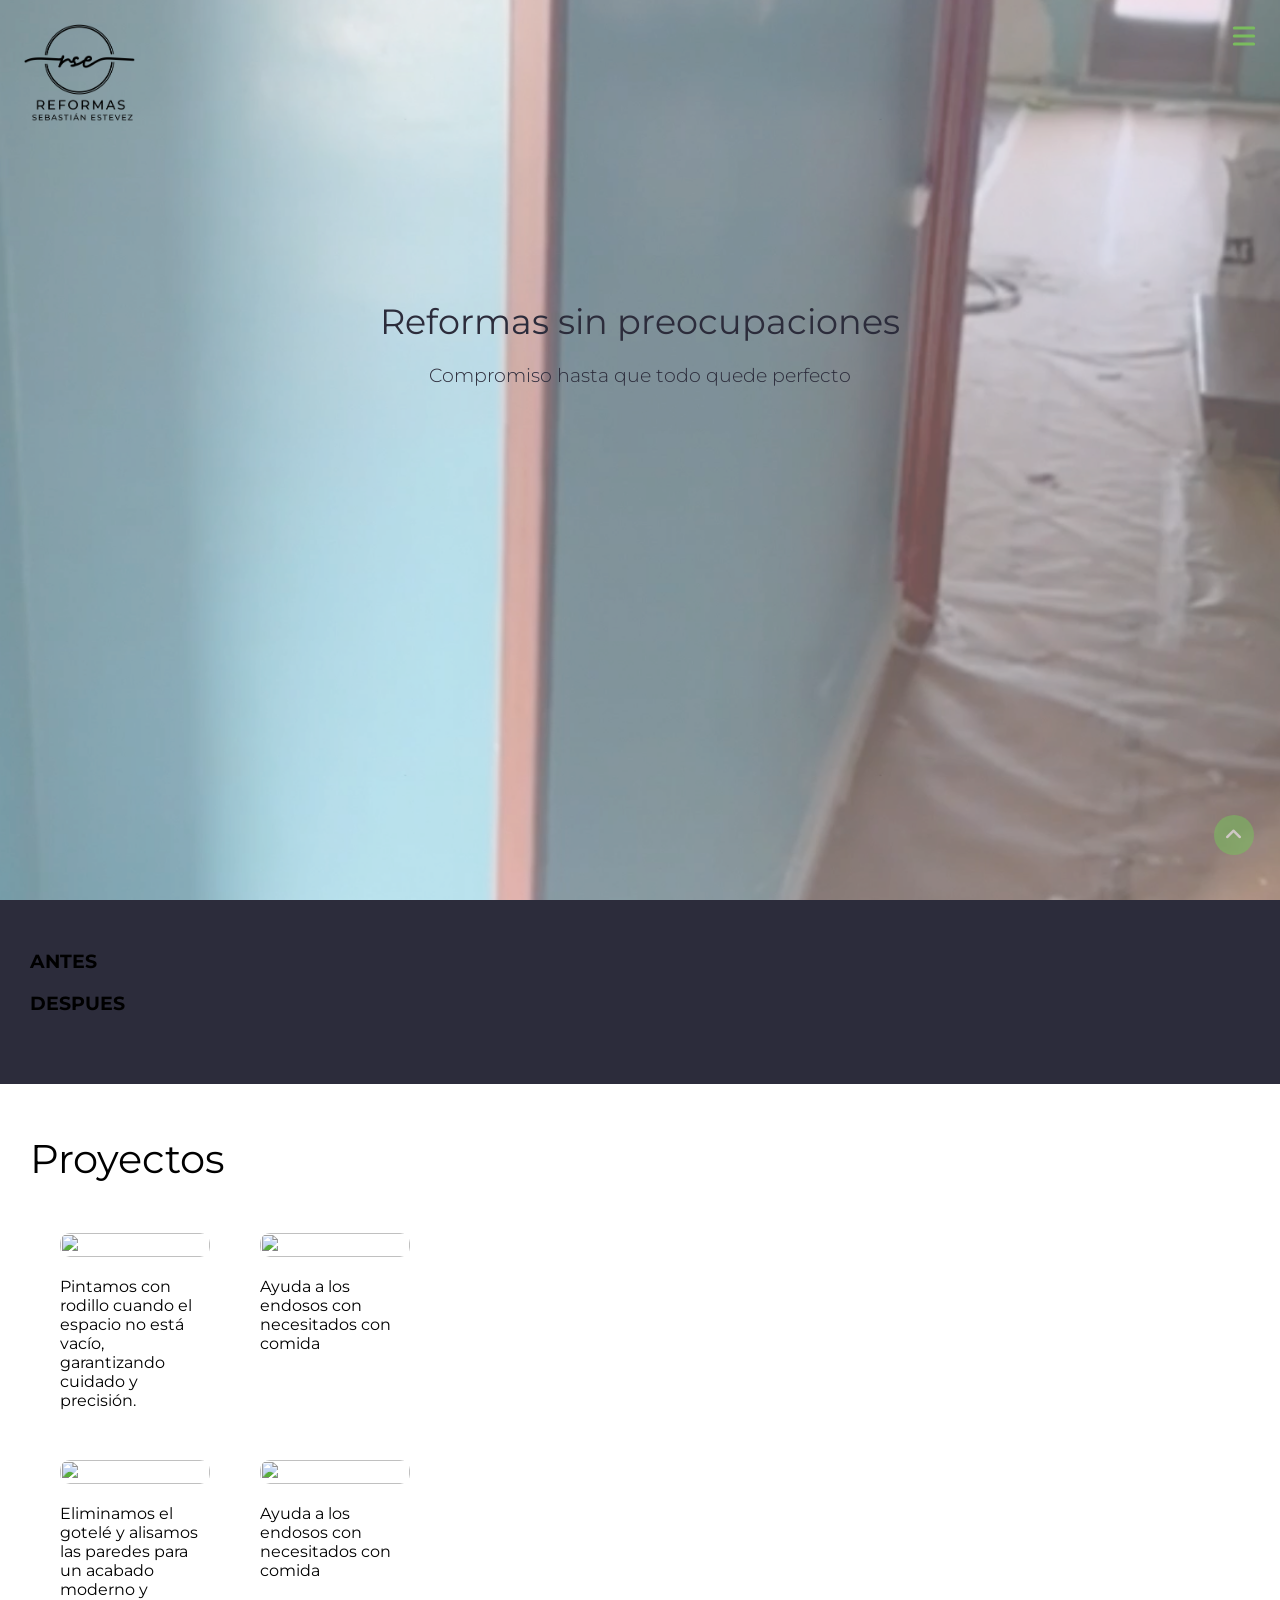
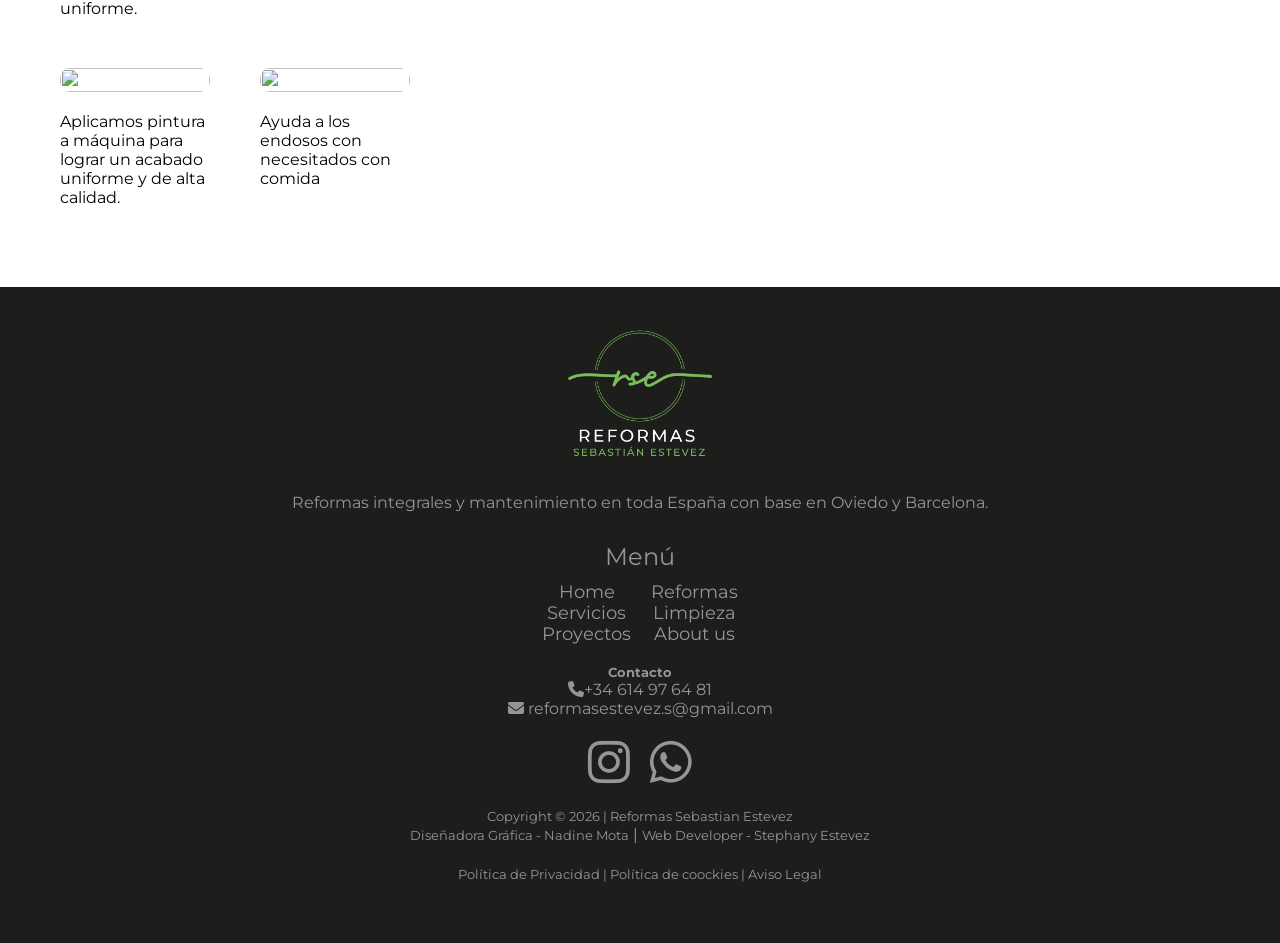
==== commit eed85749: "arreglando proyectos" ====
--- a/proyectos.html
+++ b/proyectos.html
@@ -65,12 +65,16 @@
 		<ul class="todos_proyectos_container">
 			<div class="proyectos_par proyecto_par_1">
 				<li class="proyecto_foto_info">
-					<img src="img/proyectos/imagen_proyecto1.png" alt="">
+					<div class="img_proyectos">
+						<img src="img/proyectos/imagen_proyecto1.png" alt="">
+					</div>
 					<p>Pintamos con rodillo cuando el espacio no está vacío, garantizando cuidado y precisión.</p>
 				</li>
 				<!-- fin proyecto_foto_info -->
 				<li class="proyecto_foto_info">
-					<img src="img/proyectos/imagen_proyecto2.png" alt="">
+					<div class="img_proyectos">
+						<img src="img/proyectos/imagen_proyecto2.png" alt="">
+					</div>
 					<p>Ayuda a los endosos con necesitados con comida </p>
 				</li>
 				<!-- fin proyecto_foto_info -->
@@ -78,12 +82,16 @@
 			<!-- fin proyectos_par -->
 			<div class="proyectos_par proyecto_par_2">
 				<li class="proyecto_foto_info">
-					<img src="img/proyectos/imagen_proyecto3.png" alt="">
+					<div class="img_proyectos">
+						<img src="img/proyectos/imagen_proyecto3.png" alt="">
+					</div>
 					<p>Eliminamos el gotelé y alisamos las paredes para un acabado moderno y uniforme.</p>
 				</li>
 				<!-- fin proyecto_foto_info -->
 				<li class="proyecto_foto_info">
-					<img src="img/proyectos/imagen_proyecto4.png" alt="">
+					<div class="img_proyectos">
+						<img src="img/proyectos/imagen_proyecto4.png" alt="">
+					</div>
 					<p>Ayuda a los endosos con necesitados con comida </p>
 				</li>
 				<!-- fin proyecto_foto_info -->
@@ -91,12 +99,16 @@
 			<!-- fin proyectos_par -->
 			<div class="proyectos_par proyecto_par_3">
 				<li class="proyecto_foto_info">
-					<img src="img/proyectos/imagen_proyecto5.png" alt="">
+					<div class="img_proyectos">
+						<img src="img/proyectos/imagen_proyecto5.png" alt="">
+					</div>
 					<p>Aplicamos pintura a máquina para lograr un acabado uniforme y de alta calidad.</p>
 				</li>
 				<!-- fin proyecto_foto_info -->
 				<li class="proyecto_foto_info">
-					<img src="img/proyectos/imagen_proyecto6.png" alt="">
+					<div class="img_proyectos">
+						<img src="img/proyectos/imagen_proyecto6.png" alt="">
+					</div>
 					<p>Ayuda a los endosos con necesitados con comida </p>
 				</li>
 				<!-- fin proyecto_foto_info -->
--- a/css/style.css
+++ b/css/style.css
@@ -359,12 +359,15 @@
     gap: 50px;
 }
 .proyectos_par p {
-    display: inline-block;
     max-width: 150px;
 }
-.proyectos_par img {
+.img_proyectos {
+    max-width: 150px;
     max-height: 150px;
-    max-width: 150px;
+}
+.img_proyectos img {
+    width: 100%;
+    height: 100%;
     border-radius: 10px;
 }
 .proyecto_foto_info {
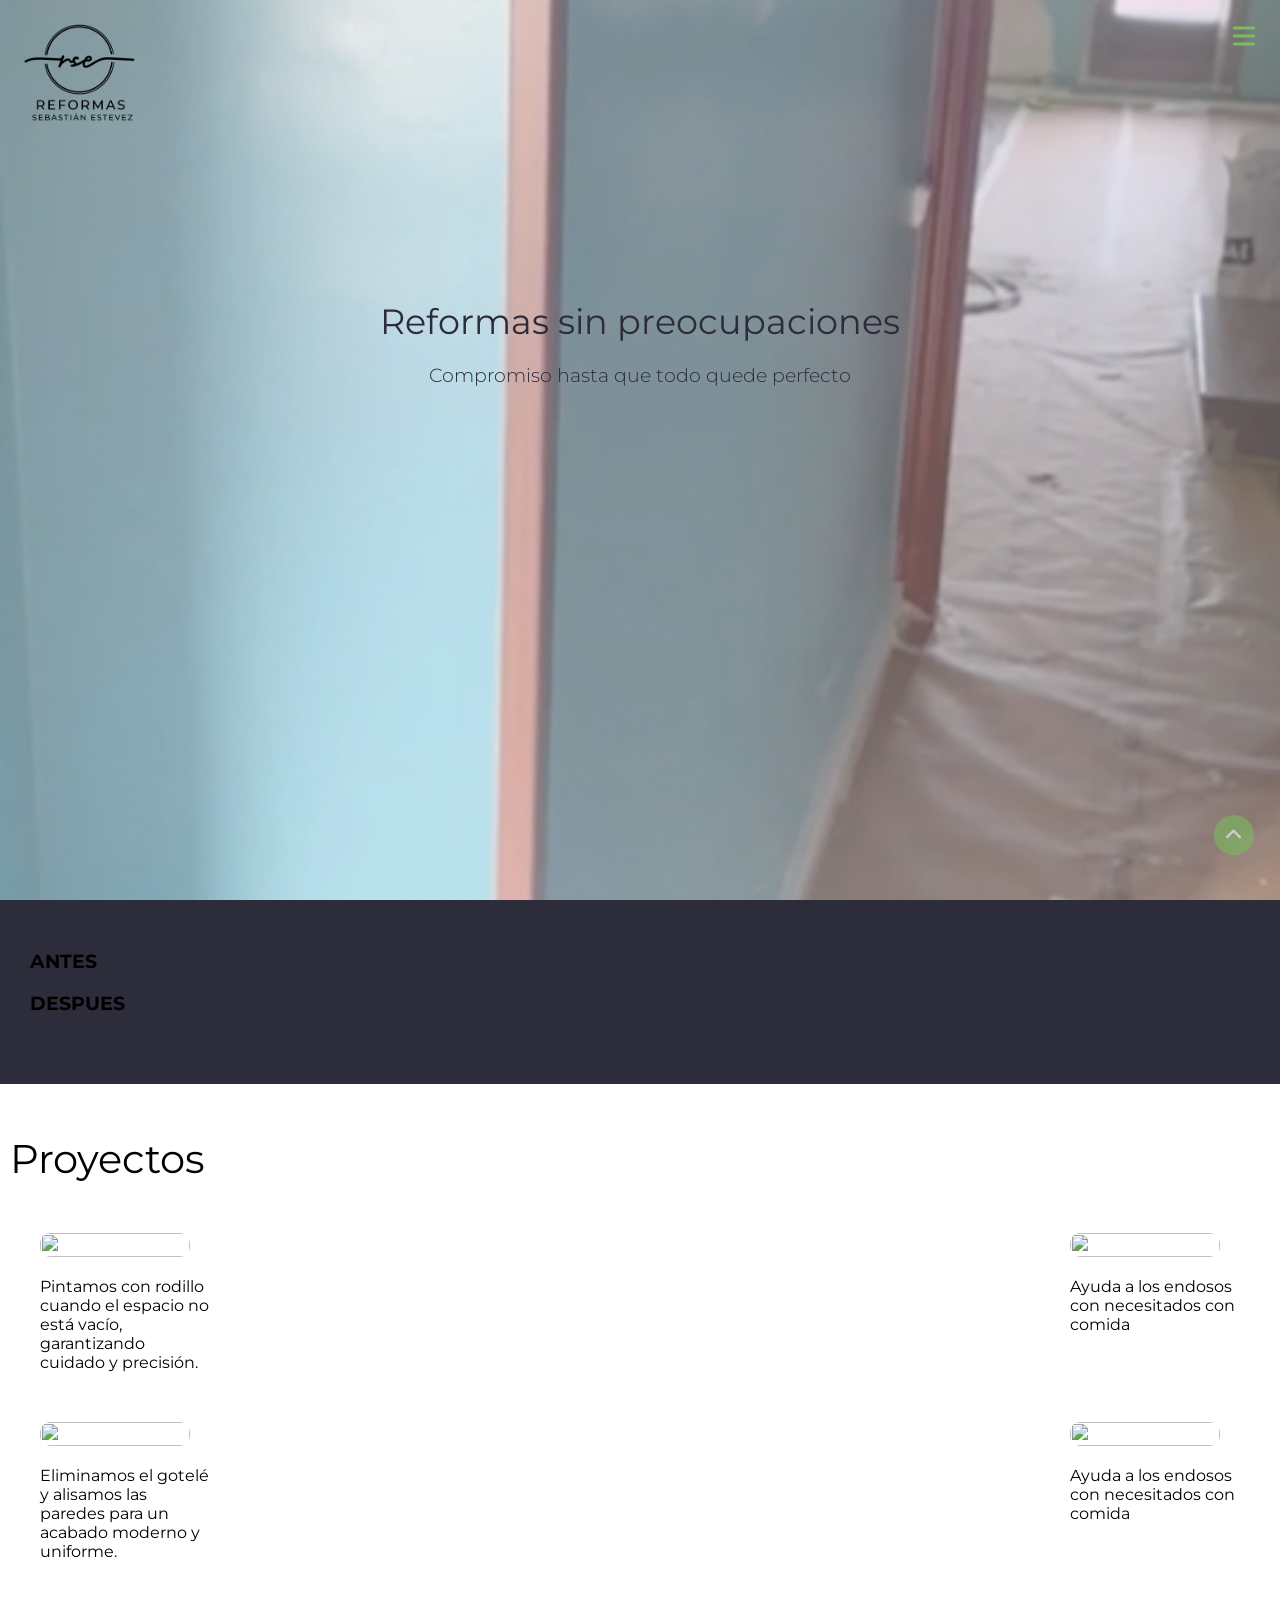
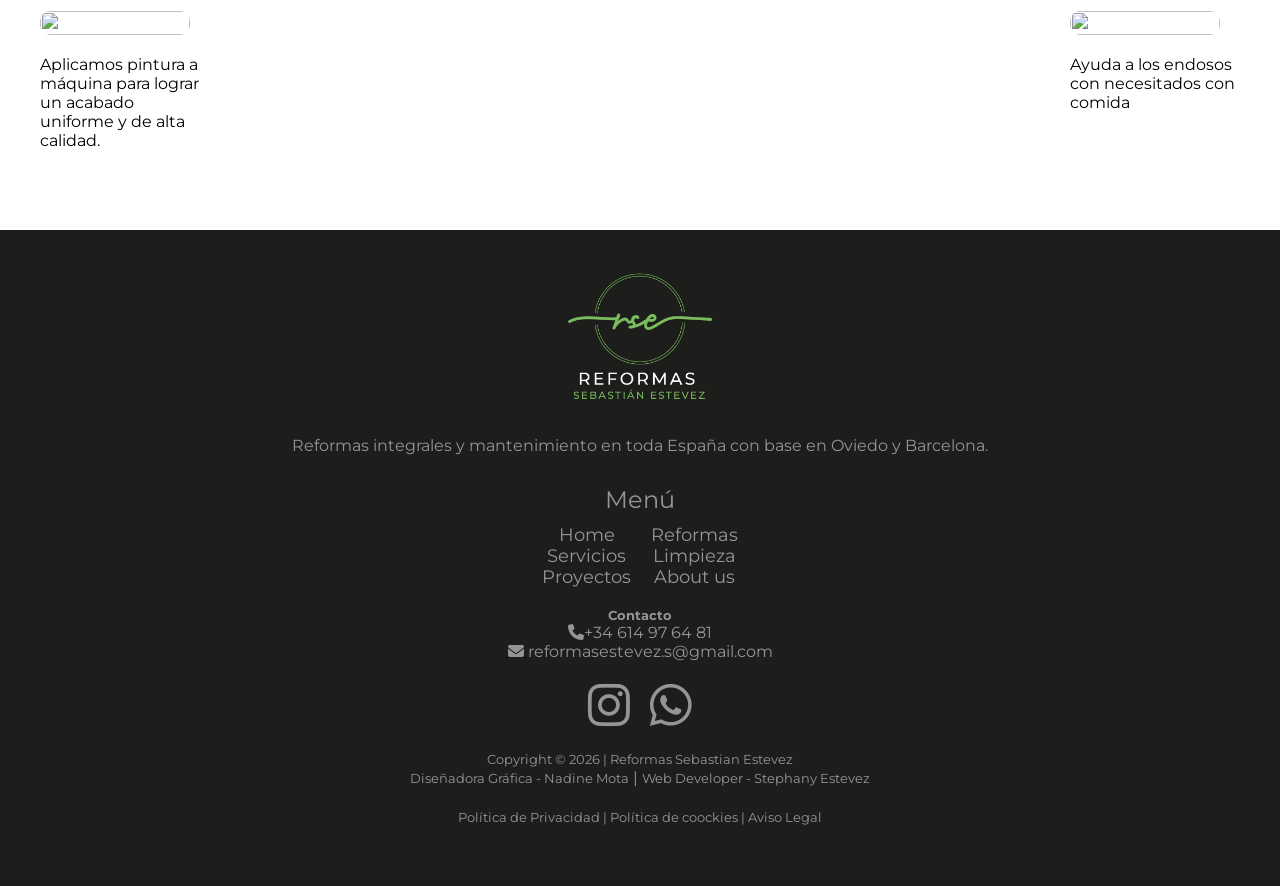
==== commit e366503a: "actualizando" ====
--- a/proyectos.html
+++ b/proyectos.html
@@ -64,15 +64,15 @@
 		<h3>Proyectos</h3>
 		<ul class="todos_proyectos_container">
 			<div class="proyectos_par proyecto_par_1">
-				<li class="proyecto_foto_info">
-					<div class="img_proyectos">
+				<li class="proyecto_foto_info_container">
+					<div class="img_proyectos_container">
 						<img src="img/proyectos/imagen_proyecto1.png" alt="">
 					</div>
 					<p>Pintamos con rodillo cuando el espacio no está vacío, garantizando cuidado y precisión.</p>
 				</li>
 				<!-- fin proyecto_foto_info -->
-				<li class="proyecto_foto_info">
-					<div class="img_proyectos">
+				<li class="proyecto_foto_info_container">
+					<div class="img_proyectos_container">
 						<img src="img/proyectos/imagen_proyecto2.png" alt="">
 					</div>
 					<p>Ayuda a los endosos con necesitados con comida </p>
@@ -81,15 +81,15 @@
 			</div>
 			<!-- fin proyectos_par -->
 			<div class="proyectos_par proyecto_par_2">
-				<li class="proyecto_foto_info">
-					<div class="img_proyectos">
+				<li class="proyecto_foto_info_container">
+					<div class="img_proyectos_container">
 						<img src="img/proyectos/imagen_proyecto3.png" alt="">
 					</div>
 					<p>Eliminamos el gotelé y alisamos las paredes para un acabado moderno y uniforme.</p>
 				</li>
 				<!-- fin proyecto_foto_info -->
-				<li class="proyecto_foto_info">
-					<div class="img_proyectos">
+				<li class="proyecto_foto_info_container">
+					<div class="img_proyectos_container">
 						<img src="img/proyectos/imagen_proyecto4.png" alt="">
 					</div>
 					<p>Ayuda a los endosos con necesitados con comida </p>
@@ -98,15 +98,15 @@
 			</div>
 			<!-- fin proyectos_par -->
 			<div class="proyectos_par proyecto_par_3">
-				<li class="proyecto_foto_info">
-					<div class="img_proyectos">
+				<li class="proyecto_foto_info_container">
+					<div class="img_proyectos_container">
 						<img src="img/proyectos/imagen_proyecto5.png" alt="">
 					</div>
 					<p>Aplicamos pintura a máquina para lograr un acabado uniforme y de alta calidad.</p>
 				</li>
 				<!-- fin proyecto_foto_info -->
-				<li class="proyecto_foto_info">
-					<div class="img_proyectos">
+				<li class="proyecto_foto_info_container">
+					<div class="img_proyectos_container">
 						<img src="img/proyectos/imagen_proyecto6.png" alt="">
 					</div>
 					<p>Ayuda a los endosos con necesitados con comida </p>
--- a/css/style.css
+++ b/css/style.css
@@ -339,7 +339,7 @@
 /*****************************/
 /****************************************/
 .section_proyectos_dos {
-    padding: 50px 30px;
+    padding: 50px 10px;
     background-color: var(--color-claro);
 }
 .section_proyectos_dos > h3 {
@@ -347,34 +347,37 @@
     font-weight: 400;
     margin-bottom: 20px;
 }
-.todos_proyectos_container {
+ul.todos_proyectos_container {
     display: flex;
     flex-direction: column;
+    justify-content: center;
     gap: 50px;
     list-style: none;
     padding: 30px;
 }
 .proyectos_par {
     display: flex;
-    gap: 50px;
+    justify-content: space-between;
+    gap: 40px;
 }
 .proyectos_par p {
+    max-width: 170px;
+}
+.proyecto_foto_info_container {
+    display: flex;
+    gap: 20px;
+    flex-direction: column;
+}
+.img_proyectos_container {
     max-width: 150px;
-}
-.img_proyectos {
-    max-width: 150px;
-    max-height: 150px;
-}
-.img_proyectos img {
+    max-height: 140px;
+}
+.img_proyectos_container img {
     width: 100%;
     height: 100%;
     border-radius: 10px;
 }
-.proyecto_foto_info {
-    display: flex;
-    gap: 20px;
-    flex-direction: column;
-}
+
 
 
 
